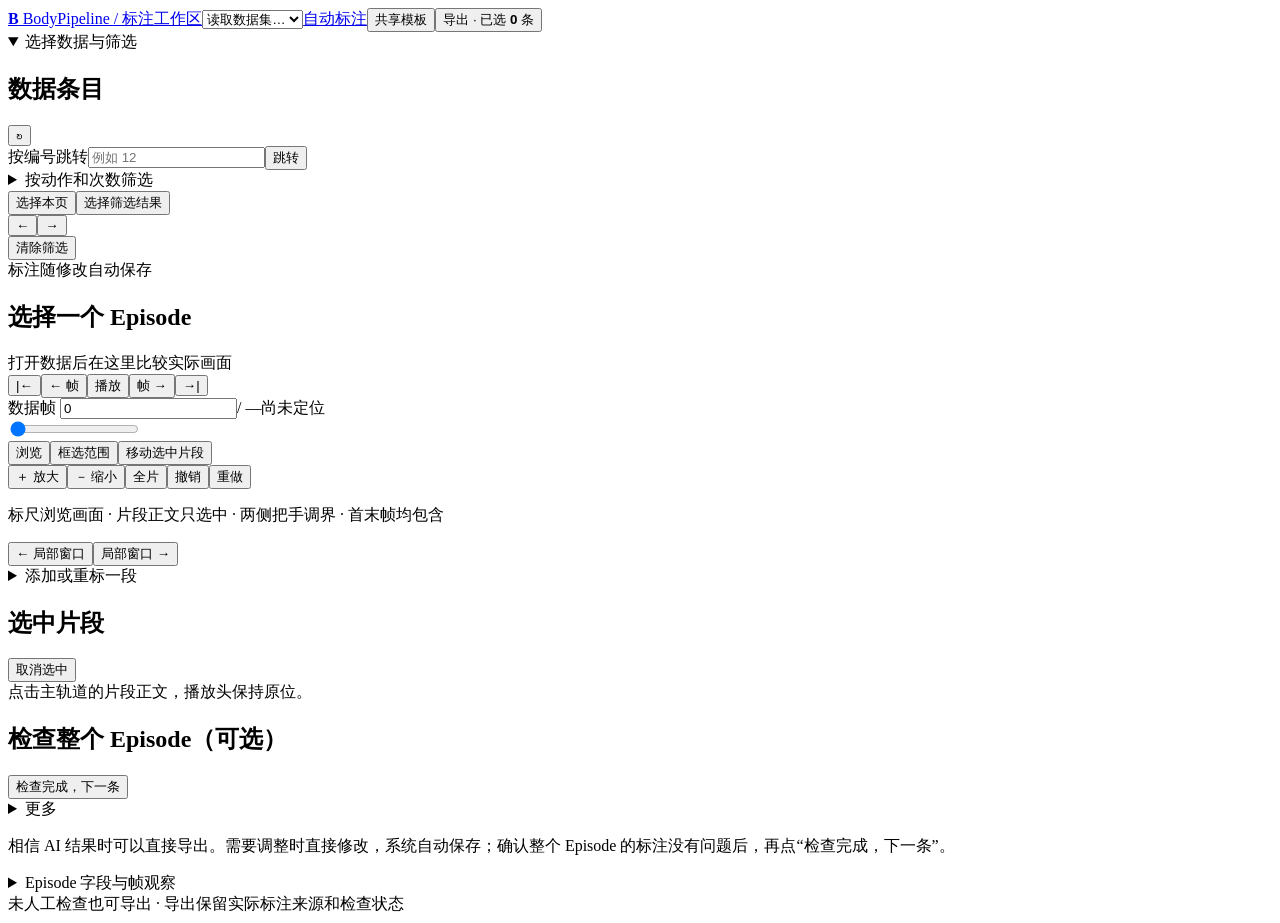
==== pipeline/web/workbench.html @ 746ea0cc "merge: integrate annotation workbench and local codex" ====
<!doctype html>
<html lang="zh-CN">
  <head>
    <meta charset="utf-8" />
    <meta name="viewport" content="width=device-width,initial-scale=1" />
    <title>标注工作区 · BodyPipeline</title>
    <link rel="stylesheet" href="/workbench-assets/workbench.css" />
  </head>
  <body class="bp-workbench" data-workbench-standalone data-gateway="false">
    <header class="top">
      <a href="/" class="brand"
        ><b>B</b> BodyPipeline <span>/ 标注工作区</span></a
      ><select id="dataset" aria-label="来源数据集">
        <option>读取数据集…</option></select
      ><a href="/#annotations">自动标注</a
      ><button id="templates">共享模板</button
      ><button id="delivery">
        导出 · 已选 <strong id="selection-count">0</strong> 条
      </button>
    </header>
    <div id="notice" role="status" aria-live="polite"></div>
    <main class="layout">
      <details class="episode-picker" open>
        <summary>选择数据与筛选</summary>
        <aside class="episodes">
          <div class="aside-head">
            <h2>数据条目</h2>
            <button id="refresh" title="刷新列表">↻</button>
          </div>
          <div class="row episode-jump">
            <label
              >按编号跳转<input
                id="episode-number"
                type="number"
                min="0"
                placeholder="例如 12" /></label
            ><button id="jump-episode">跳转</button>
          </div>
          <details class="filters">
            <summary>按动作和次数筛选</summary>
            <label
              >动作标签<select id="filter-step">
                <option value="">全部条目</option>
              </select></label
            >
            <div class="row">
              <label
                >出现次数<input
                  id="filter-count"
                  type="number"
                  min="0"
                  placeholder="不限" /></label
              ><label
                >次数依据<select id="filter-basis">
                  <option value="complete">只看次数已确定的数据</option>
                  <option value="recorded">包含次数尚不确定的数据</option>
                </select></label
              >
            </div>
            <button id="filter">应用筛选</button
            ><small
              >同一次操作被拆成几段仍计为一次。未标全或无法判断时，次数不算确定。</small
            >
          </details>
          <div class="selection-tools">
            <button id="select-page">选择本页</button
            ><button id="select-results">选择筛选结果</button>
          </div>
          <div id="episode-list"></div>
          <div class="pagination">
            <button id="prev-page">←</button><span id="page-status"></span
            ><button id="next-page">→</button>
          </div>
          <button id="clear-filter">清除筛选</button>
        </aside>
      </details>
      <section class="workspace" id="workspace">
        <div class="episode-heading">
          <div>
            <span class="eyebrow">标注随修改自动保存</span>
            <h1 id="episode-title">选择一个 Episode</h1>
          </div>
          <div id="save-status"></div>
        </div>
        <div id="conflict" hidden></div>
        <div class="editing-layout">
          <div class="visual-column">
            <div class="preview" id="preview">
              <div class="empty">打开数据后在这里比较实际画面</div>
            </div>
            <div class="transport">
              <div class="row">
                <button id="first" title="首帧">|←</button
                ><button id="back" title="前一帧">← 帧</button
                ><button id="play">播放</button
                ><button id="forward" title="后一帧">帧 →</button
                ><button id="last" title="末帧">→|</button>
              </div>
              <label class="frame-input"
                >数据帧
                <input id="frame" type="number" min="0" value="0" /><span
                  id="total"
                  >/ —</span
                ></label
              ><span id="frame-state">尚未定位</span>
            </div>
            <input
              id="scrub"
              aria-label="粗略浏览整个 Episode"
              type="range"
              min="0"
              value="0"
              step="1"
            />
            <div class="timeline-toolbar">
              <div class="row">
                <button id="browse" class="active">浏览</button
                ><button id="range-tool">框选范围</button
                ><button id="move-tool">移动选中片段</button>
              </div>
              <div class="row">
                <button id="zoom-in">＋ 放大</button
                ><button id="zoom-out">－ 缩小</button
                ><button id="zoom-all">全片</button
                ><button id="undo">撤销</button><button id="redo">重做</button>
              </div>
            </div>
            <p class="hint" id="tool-hint">
              标尺浏览画面 · 片段正文只选中 · 两侧把手调界 · 首末帧均包含
            </p>
            <div id="timeline" class="timeline" aria-label="单主时间轨道">
              <div id="ruler" class="ruler"></div>
              <div id="track" class="track"></div>
            </div>
            <div class="row range-navigation">
              <button id="pan-left">← 局部窗口</button
              ><span id="zoom-status"></span
              ><button id="pan-right">局部窗口 →</button>
            </div>
            <div id="document-summary"></div>
          </div>
          <div class="editor-grid">
            <details class="card new-segment">
              <summary>添加或重标一段</summary>
              <div class="card-heading">
                <h2>选范围，再贴标签</h2>
                <span id="input-status" class="hint"></span>
              </div>
              <div class="row">
                <label
                  >首帧（包含）<input
                    id="range-first"
                    type="text"
                    inputmode="numeric"
                    value="0" /></label
                ><label
                  >末帧（包含）<input
                    id="range-last"
                    type="text"
                    inputmode="numeric"
                    value="0"
                /></label>
              </div>
              <div class="row">
                <button id="mark-start">当前帧作起点</button
                ><button id="mark-end">当前帧作终点</button
                ><button id="continue-range">沿用下一帧起点</button>
              </div>
              <label>内容<select id="new-label"></select></label>
              <div id="definition" class="definition"></div>
              <details class="operation-choice">
                <summary>这段属于哪一次操作？</summary>
                <label>操作<select id="association"></select></label>
              </details>
              <label id="new-outcome-label"
                >操作结果<select id="new-outcome">
                  <option value="">尚未填写</option>
                  <option value="success">成功</option>
                  <option value="failure">失败</option>
                  <option value="unknown">无法判断</option>
                </select></label
              ><label
                >备注 / 无法判断的原因<textarea
                  id="new-note"
                  rows="2"
                ></textarea></label
              ><label id="description-label"
                >模板外活动描述<textarea
                  id="new-description"
                  rows="2"
                ></textarea>
              </label>
              <div class="row">
                <button id="create" class="primary">创建片段</button
                ><button id="replace-range">重标选中范围</button>
              </div>
              <p class="hint">
                只替换选定范围，两侧内容保留。接着前一次操作时，可在上方选择对应操作。
              </p>
            </details>
            <section class="card selected-card">
              <div class="card-heading">
                <h2>选中片段</h2>
                <button id="unselect">取消选中</button>
              </div>
              <div id="segment-editor" class="empty">
                点击主轨道的片段正文，播放头保持原位。
              </div>
            </section>
          </div>
        </div>
        <section class="card review-card">
          <div class="card-heading">
            <h2>检查整个 Episode（可选）</h2>
            <span id="review-state"></span>
          </div>
          <div class="row">
            <button id="complete" class="primary">检查完成，下一条</button>
            <details class="more-actions">
              <summary>更多</summary>
              <button id="count-evidence">补充动作次数的判断依据</button
              ><button id="history">修改记录</button
              ><button id="candidates">其他 AI 结果与导入内容</button
              ><button id="batch-review">批量检查整条 Episode</button
              ><button id="import-annotations">导入标注文件</button>
            </details>
          </div>
          <p class="hint">
            相信 AI
            结果时可以直接导出。需要调整时直接修改，系统自动保存；确认整个
            Episode 的标注没有问题后，再点“检查完成，下一条”。
          </p>
        </section>
        <details class="card">
          <summary>Episode 字段与帧观察</summary>
          <div id="episode-fields"></div>
          <h3>当前数据帧观察</h3>
          <div id="frame-fields"></div>
          <h3>语言、计划与 VQA 标注</h3>
          <div id="manual-atoms"></div>
          <div class="row">
            <label>当前帧的问题<input id="vqa-question" /></label
            ><label
              >回答或观察<textarea id="vqa-answer" rows="2"></textarea>
            </label>
          </div>
          <button id="add-vqa">在当前帧添加 VQA</button>
          <p class="hint">原有语言与工具调用记录随标注包保存，修改可撤销。</p>
        </details>
        <div class="footer-note">
          未人工检查也可导出 · 导出保留实际标注来源和检查状态
        </div>
      </section>
    </main>
    <dialog id="dialog">
      <div id="dialog-body"></div>
      <button id="dialog-close">关闭</button>
    </dialog>
    <script type="module" src="/workbench-assets/workbench.js"></script>
  </body>
</html>
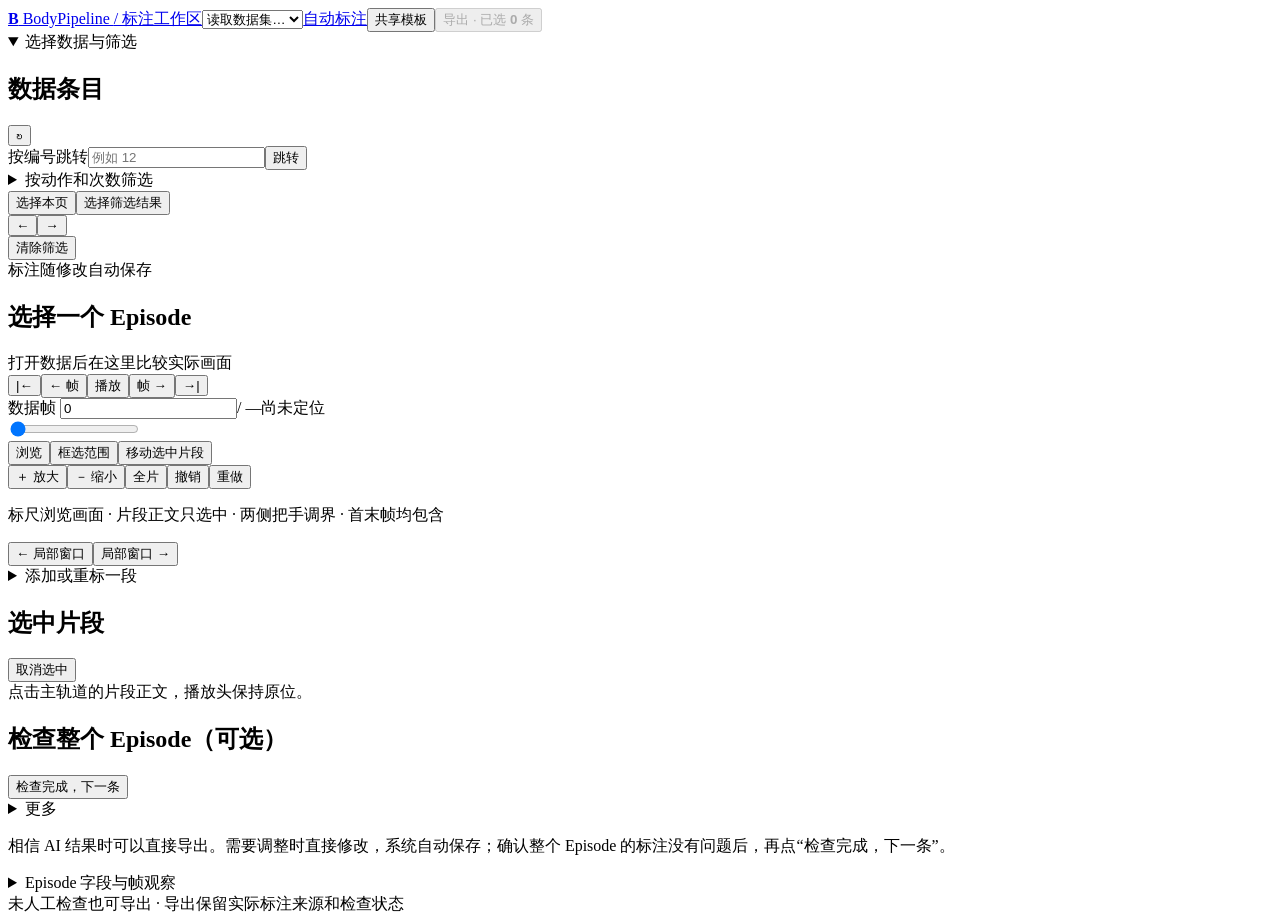
==== commit 66f736a2: "Merge remote-tracking branch 'origin/pr/11' into Guoyunhan/pr11-annotation-safe-merge # Conflicts: #" ====
--- a/pipeline/web/workbench.html
+++ b/pipeline/web/workbench.html
@@ -14,7 +14,7 @@
         <option>读取数据集…</option></select
       ><a href="/#annotations">自动标注</a
       ><button id="templates">共享模板</button
-      ><button id="delivery">
+      ><button id="delivery" disabled>
         导出 · 已选 <strong id="selection-count">0</strong> 条
       </button>
     </header>
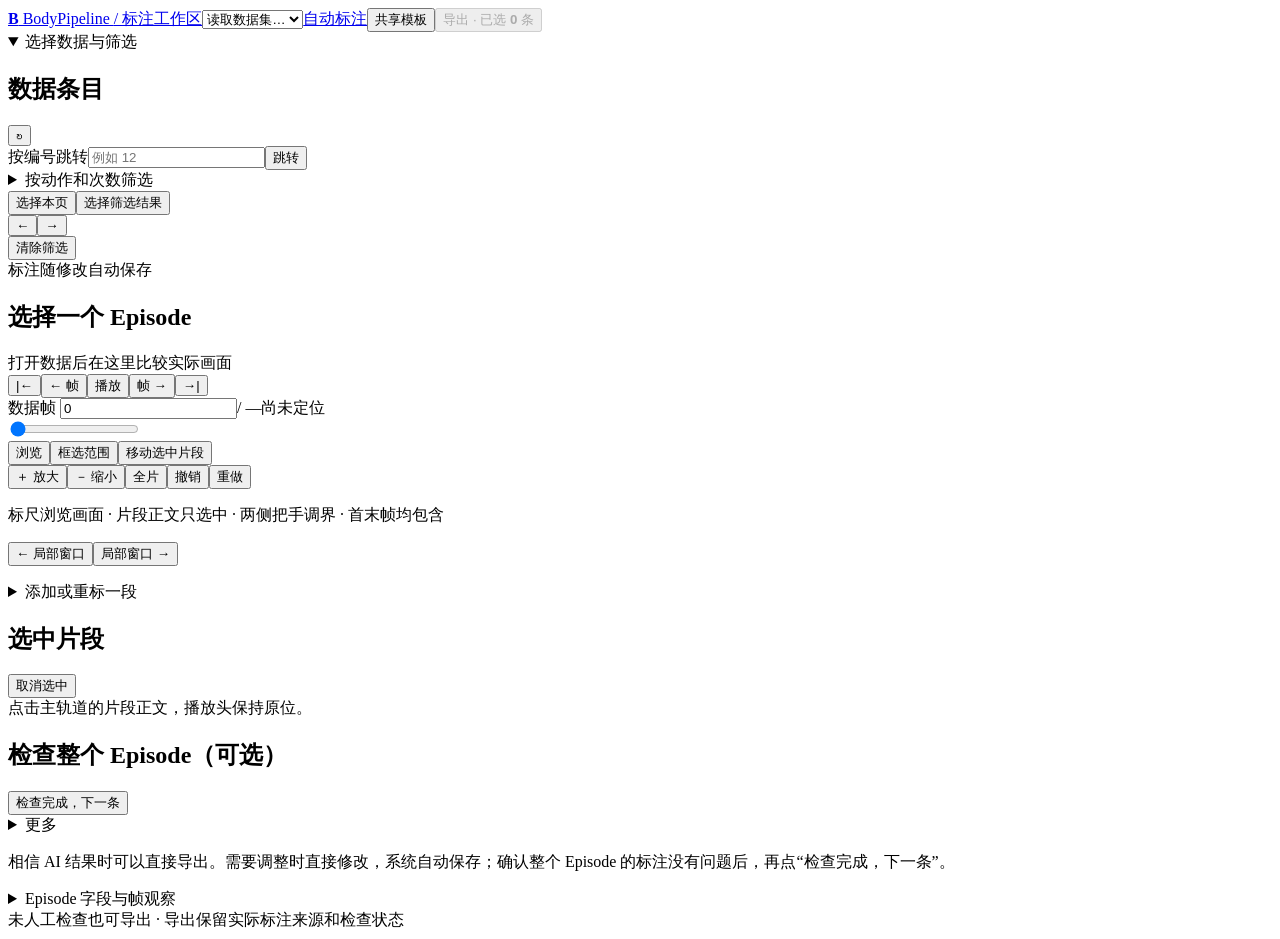
==== commit 957fc1db: "Merge d61aa49438fe2b6b2f53c7c093a0e3170bf231ff into b6139b2506974850144575e25427975de6c5203c" ====
--- a/pipeline/web/workbench.html
+++ b/pipeline/web/workbench.html
@@ -138,6 +138,7 @@
               ><button id="pan-right">局部窗口 →</button>
             </div>
             <div id="document-summary"></div>
+            <p id="prefetch-state" class="hint" role="status"></p>
           </div>
           <div class="editor-grid">
             <details class="card new-segment">
